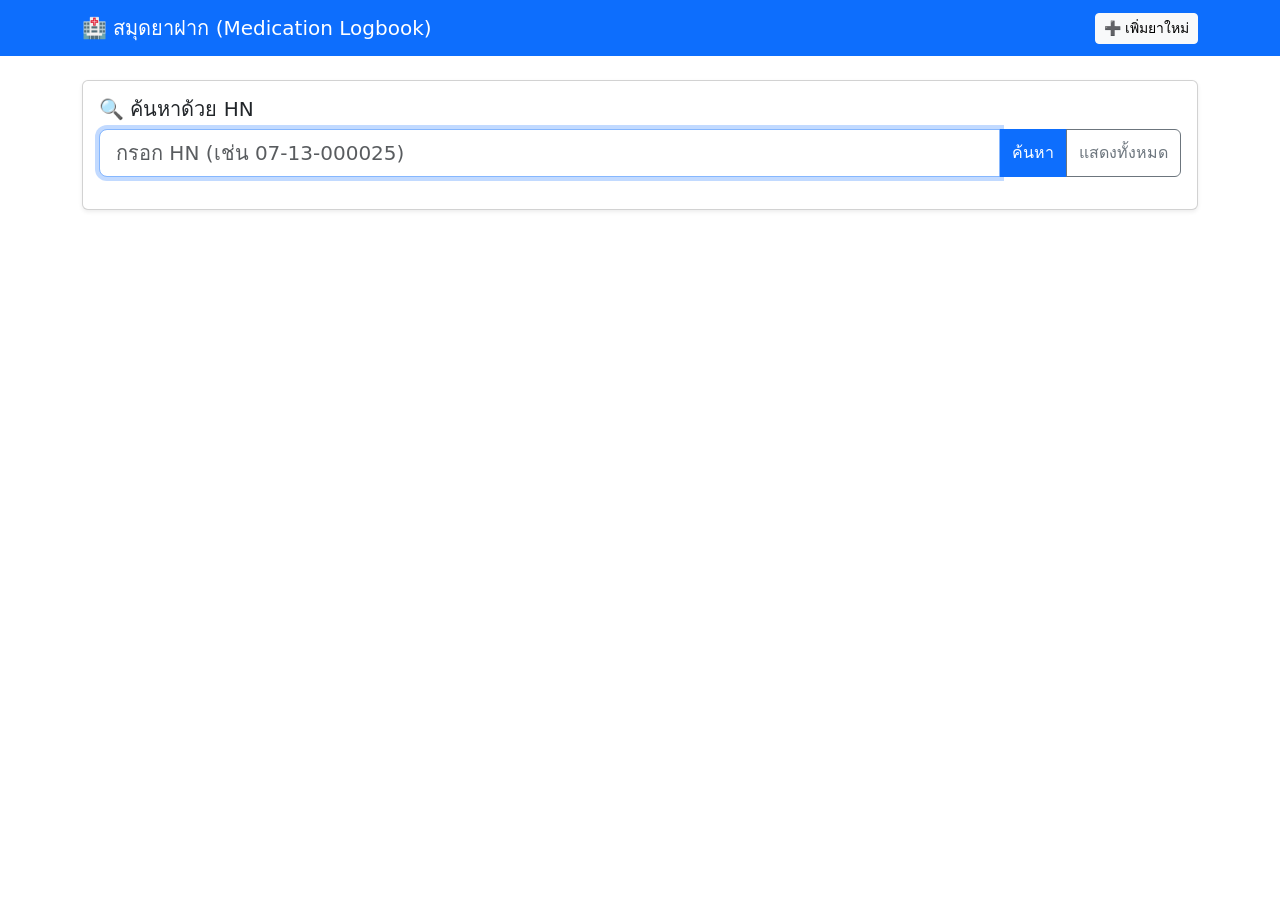
==== index.html @ ddf4e692 "Add initial HTML structure for medication logbook" ====
<!DOCTYPE html>
<html lang="th">
<head>
  <meta charset="UTF-8">
  <meta name="viewport" content="width=device-width, initial-scale=1.0">
  <title>สมุดยาฝาก - ค้นหา</title>
  <link href="https://cdn.jsdelivr.net/npm/bootstrap@5.3.0/dist/css/bootstrap.min.css" rel="stylesheet">
  <link rel="stylesheet" href="css/style.css">
</head>
<body>
  <nav class="navbar navbar-dark bg-primary">
    <div class="container">
      <span class="navbar-brand">🏥 สมุดยาฝาก (Medication Logbook)</span>
      <div>
        <a href="add-medicine.html" class="btn btn-light btn-sm">➕ เพิ่มยาใหม่</a>
      </div>
    </div>
  </nav>

  <div class="container mt-4">
    <!-- ค้นหา HN -->
    <div class="card shadow-sm">
      <div class="card-body">
        <h5 class="card-title">🔍 ค้นหาด้วย HN</h5>
        <div class="input-group mb-3">
          <input type="text" id="searchHN" class="form-control form-control-lg" 
                 placeholder="กรอก HN (เช่น 07-13-000025)" autofocus>
          <button class="btn btn-primary" onclick="searchMedicine()">ค้นหา</button>
          <button class="btn btn-outline-secondary" onclick="loadAllActive()">แสดงทั้งหมด</button>
        </div>
      </div>
    </div>

    <!-- ผลลัพธ์ -->
    <div id="results" class="mt-4"></div>
  </div>

  <script src="js/config.js"></script>
  <script src="js/api.js"></script>
  <script src="js/app.js"></script>
</body>
</html>
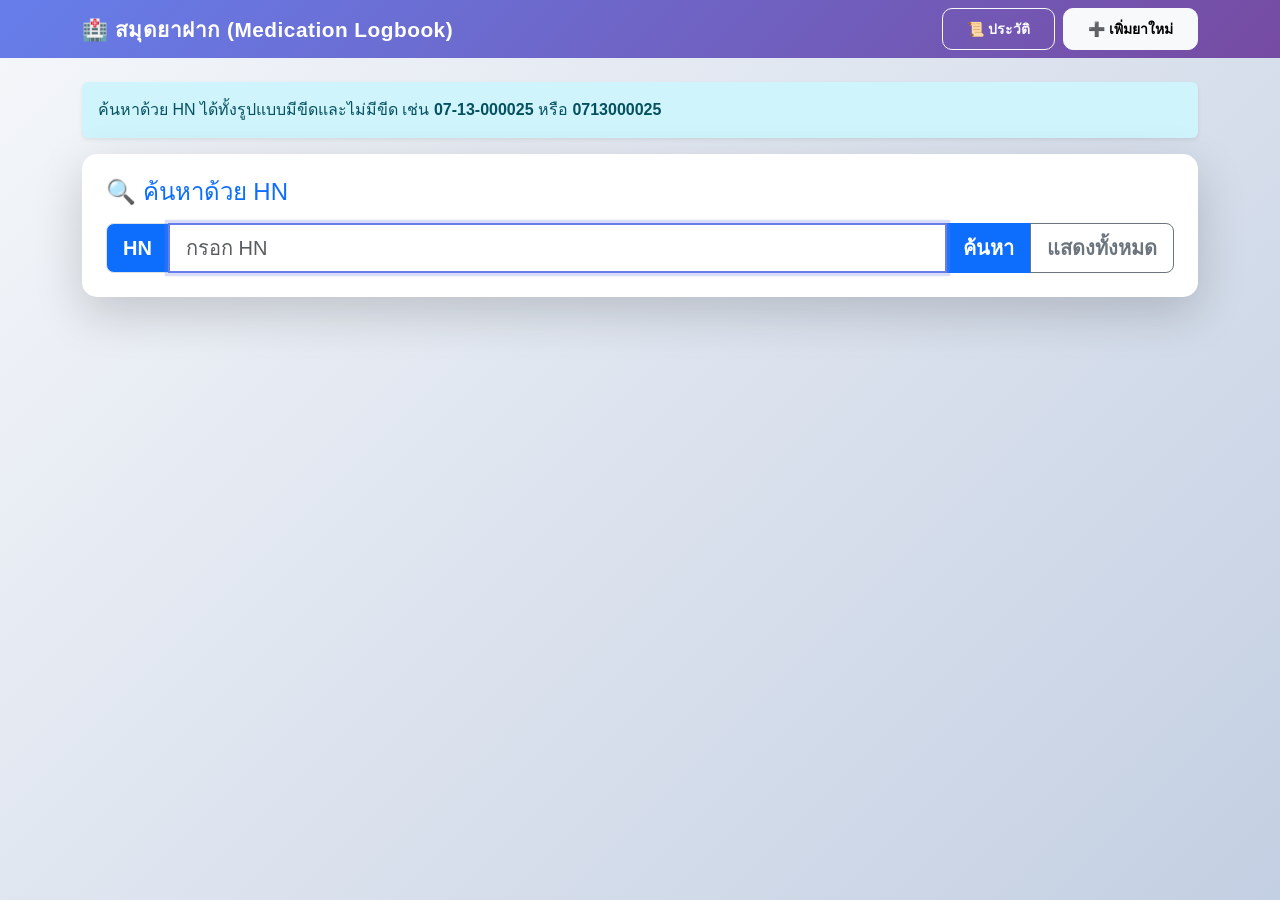
==== commit 44b11fe8: "Add files via upload" ====
--- a/index.html
+++ b/index.html
@@ -4,37 +4,56 @@
   <meta charset="UTF-8">
   <meta name="viewport" content="width=device-width, initial-scale=1.0">
   <title>สมุดยาฝาก - ค้นหา</title>
-  <link href="https://cdn.jsdelivr.net/npm/bootstrap@5.3.0/dist/css/bootstrap.min.css" rel="stylesheet">
+  <link href="https://cdn.jsdelivr.net/npm/bootstrap@5.3.2/dist/css/bootstrap.min.css" rel="stylesheet">
   <link rel="stylesheet" href="css/style.css">
 </head>
 <body>
-  <nav class="navbar navbar-dark bg-primary">
+  <nav class="navbar navbar-dark" style="background: linear-gradient(135deg, #667eea 0%, #764ba2 100%);">
     <div class="container">
-      <span class="navbar-brand">🏥 สมุดยาฝาก (Medication Logbook)</span>
-      <div>
-        <a href="add-medicine.html" class="btn btn-light btn-sm">➕ เพิ่มยาใหม่</a>
+      <span class="navbar-brand fw-bold">🏥 สมุดยาฝาก (Medication Logbook)</span>
+      <div class="d-flex gap-2">
+        <a href="history.html" class="btn btn-outline-light btn-sm fw-bold">📜 ประวัติ</a>
+        <a href="add-medicine.html" class="btn btn-light btn-sm fw-bold">➕ เพิ่มยาใหม่</a>
       </div>
     </div>
   </nav>
 
   <div class="container mt-4">
-    <!-- ค้นหา HN -->
-    <div class="card shadow-sm">
-      <div class="card-body">
-        <h5 class="card-title">🔍 ค้นหาด้วย HN</h5>
-        <div class="input-group mb-3">
-          <input type="text" id="searchHN" class="form-control form-control-lg" 
-                 placeholder="กรอก HN (เช่น 07-13-000025)" autofocus>
-          <button class="btn btn-primary" onclick="searchMedicine()">ค้นหา</button>
+    <div class="alert alert-info border-0 shadow-sm">
+      ค้นหาด้วย HN ได้ทั้งรูปแบบมีขีดและไม่มีขีด เช่น <strong>07-13-000025</strong> หรือ <strong>0713000025</strong>
+    </div>
+
+    <div class="card shadow-lg border-0">
+      <div class="card-body p-4">
+        <h4 class="card-title text-primary mb-3">🔍 ค้นหาด้วย HN</h4>
+        <div class="input-group input-group-lg">
+          <span class="input-group-text bg-primary text-white">HN</span>
+          <input type="text" id="searchHN" class="form-control" placeholder="กรอก HN" autofocus>
+          <button class="btn btn-primary fw-bold" onclick="searchMedicine()">ค้นหา</button>
           <button class="btn btn-outline-secondary" onclick="loadAllActive()">แสดงทั้งหมด</button>
         </div>
       </div>
     </div>
 
-    <!-- ผลลัพธ์ -->
+    <div id="loading" class="text-center mt-5 d-none">
+      <div class="spinner-border text-primary" style="width: 3rem; height: 3rem;"></div>
+      <p class="mt-3 text-muted">กำลังโหลดข้อมูล...</p>
+    </div>
+
     <div id="results" class="mt-4"></div>
   </div>
 
+  <div class="toast-container position-fixed bottom-0 end-0 p-3">
+    <div id="liveToast" class="toast" role="alert" aria-live="assertive" aria-atomic="true">
+      <div class="toast-header">
+        <strong class="me-auto" id="toastTitle">แจ้งเตือน</strong>
+        <button type="button" class="btn-close" data-bs-dismiss="toast"></button>
+      </div>
+      <div class="toast-body" id="toastMessage"></div>
+    </div>
+  </div>
+
+  <script src="https://cdn.jsdelivr.net/npm/bootstrap@5.3.2/dist/js/bootstrap.bundle.min.js"></script>
   <script src="js/config.js"></script>
   <script src="js/api.js"></script>
   <script src="js/app.js"></script>
--- a/css/style.css
+++ b/css/style.css
@@ -0,0 +1,231 @@
+/* ==================== 
+   สมุดยาฝาก - Medication Logbook Styles
+   ==================== */
+
+:root {
+  --primary-gradient: linear-gradient(135deg, #667eea 0%, #764ba2 100%);
+  --success-gradient: linear-gradient(135deg, #11998e 0%, #38ef7d 100%);
+  --warning-gradient: linear-gradient(135deg, #f093fb 0%, #f5576c 100%);
+  --danger-gradient: linear-gradient(135deg, #fa709a 0%, #fee140 100%);
+  --card-shadow: 0 10px 40px rgba(0,0,0,0.1);
+  --hover-shadow: 0 15px 50px rgba(0,0,0,0.15);
+}
+
+body {
+  background: linear-gradient(135deg, #f5f7fa 0%, #c3cfe2 100%);
+  min-height: 100vh;
+  font-family: 'Sarabun', -apple-system, BlinkMacSystemFont, 'Segoe UI', sans-serif;
+}
+
+/* Navbar */
+.navbar-brand {
+  font-size: 1.3rem;
+  letter-spacing: 0.5px;
+}
+
+/* Cards */
+.card {
+  border-radius: 15px;
+  transition: all 0.3s ease;
+  border: none;
+}
+
+.card:hover {
+  transform: translateY(-5px);
+  box-shadow: var(--hover-shadow);
+}
+
+.card-header {
+  border-radius: 15px 15px 0 0 !important;
+  padding: 1rem 1.5rem;
+}
+
+/* Medicine Cards */
+.medicine-card {
+  border-left: 5px solid;
+  border-radius: 12px;
+  overflow: hidden;
+}
+
+.medicine-card.available {
+  border-left-color: #28a745;
+}
+
+.medicine-card.low {
+  border-left-color: #ffc107;
+}
+
+.medicine-card.critical {
+  border-left-color: #dc3545;
+}
+
+.badge-qty {
+  font-size: 1.1rem;
+  padding: 0.5rem 1rem;
+  border-radius: 20px;
+}
+
+/* Buttons */
+.btn {
+  border-radius: 10px;
+  font-weight: 600;
+  padding: 0.6rem 1.5rem;
+  transition: all 0.3s ease;
+}
+
+.btn:hover {
+  transform: translateY(-2px);
+  box-shadow: 0 5px 15px rgba(0,0,0,0.2);
+}
+
+.btn-lg {
+  padding: 0.8rem 2rem;
+  font-size: 1.1rem;
+}
+
+/* Form Controls */
+.form-control, .form-select {
+  border-radius: 10px;
+  border: 2px solid #e9ecef;
+  padding: 0.75rem 1rem;
+  transition: all 0.3s ease;
+}
+
+.form-control:focus, .form-select:focus {
+  border-color: #667eea;
+  box-shadow: 0 0 0 0.2rem rgba(102, 126, 234, 0.25);
+}
+
+.input-group-text {
+  border-radius: 10px 0 0 10px;
+  font-weight: 600;
+}
+
+/* OCR Preview */
+#ocrPreview {
+  max-height: 300px;
+  overflow-y: auto;
+}
+
+.ocr-text-preview {
+  background: #f8f9fa;
+  border-radius: 10px;
+  padding: 1rem;
+  font-family: monospace;
+  font-size: 0.85rem;
+  white-space: pre-wrap;
+  border: 1px dashed #dee2e6;
+}
+
+/* Loading Animation */
+.loading-overlay {
+  position: fixed;
+  top: 0;
+  left: 0;
+  width: 100%;
+  height: 100%;
+  background: rgba(255,255,255,0.9);
+  display: flex;
+  align-items: center;
+  justify-content: center;
+  z-index: 9999;
+}
+
+/* Animations */
+@keyframes fadeInUp {
+  from {
+    opacity: 0;
+    transform: translateY(20px);
+  }
+  to {
+    opacity: 1;
+    transform: translateY(0);
+  }
+}
+
+.fade-in-up {
+  animation: fadeInUp 0.5s ease forwards;
+}
+
+/* Medicine Info Display */
+.medicine-detail {
+  background: linear-gradient(135deg, #667eea 0%, #764ba2 100%);
+  color: white;
+  border-radius: 15px;
+  padding: 2rem;
+}
+
+.medicine-detail h3 {
+  margin-bottom: 0.5rem;
+}
+
+.medicine-detail .badge {
+  font-size: 1.2rem;
+  padding: 0.5rem 1rem;
+}
+
+/* Table Styles */
+.table-medicines {
+  border-radius: 10px;
+  overflow: hidden;
+}
+
+.table-medicines thead {
+  background: var(--primary-gradient);
+  color: white;
+}
+
+.table-medicines th {
+  font-weight: 600;
+  padding: 1rem;
+}
+
+/* Responsive */
+@media (max-width: 768px) {
+  .container {
+    padding: 0 15px;
+  }
+
+  .card-body {
+    padding: 1rem !important;
+  }
+
+  .btn-lg {
+    padding: 0.6rem 1rem;
+    font-size: 1rem;
+  }
+
+  .medicine-detail {
+    padding: 1rem;
+  }
+}
+
+/* Scrollbar */
+::-webkit-scrollbar {
+  width: 8px;
+}
+
+::-webkit-scrollbar-track {
+  background: #f1f1f1;
+  border-radius: 4px;
+}
+
+::-webkit-scrollbar-thumb {
+  background: #888;
+  border-radius: 4px;
+}
+
+::-webkit-scrollbar-thumb:hover {
+  background: #555;
+}
+
+/* Toast */
+.toast-container {
+  z-index: 1050;
+}
+
+.toast {
+  border-radius: 12px;
+  border: none;
+  box-shadow: 0 5px 20px rgba(0,0,0,0.15);
+}
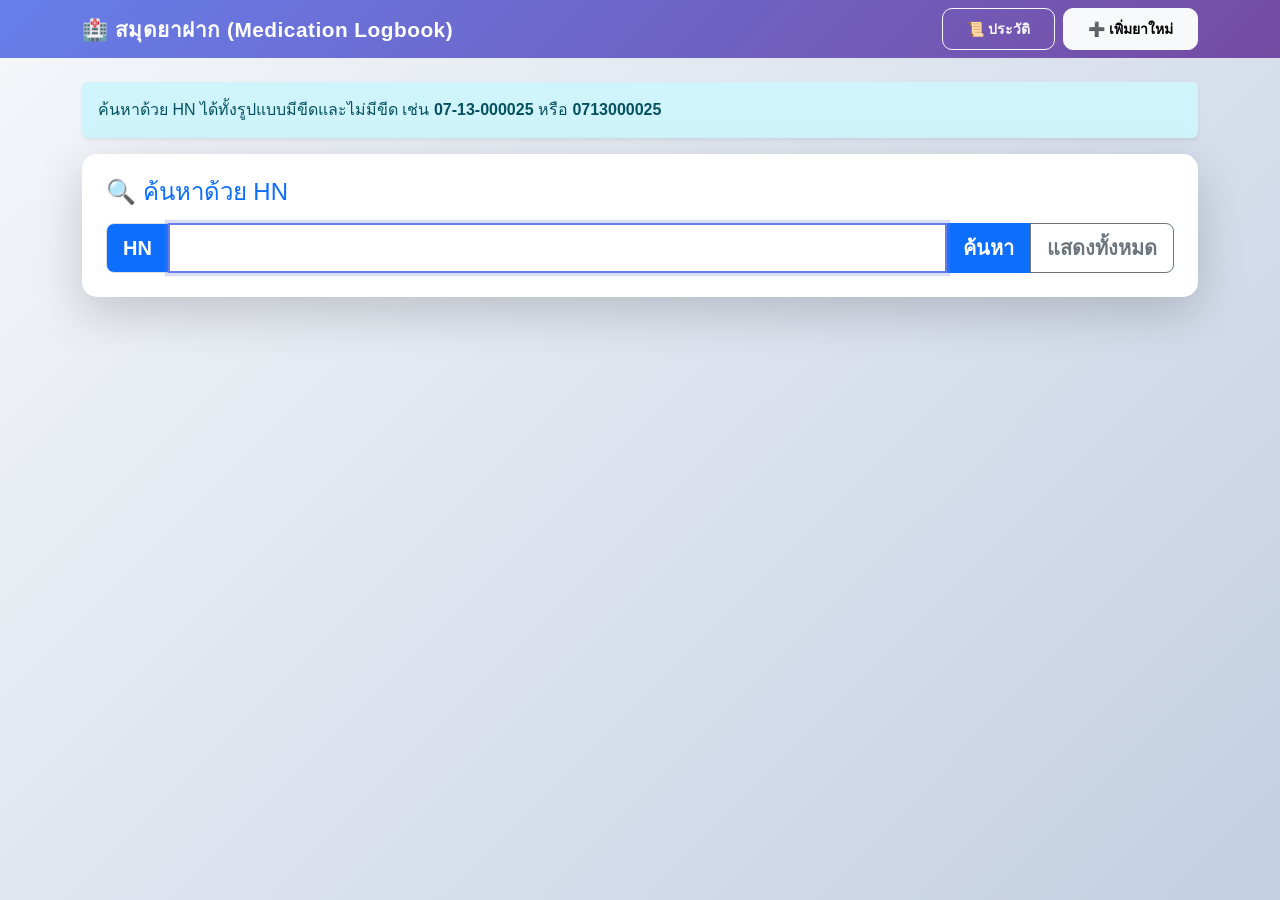
==== commit bc1a057b: "Add files via upload" ====
--- a/index.html
+++ b/index.html
@@ -28,7 +28,7 @@
         <h4 class="card-title text-primary mb-3">🔍 ค้นหาด้วย HN</h4>
         <div class="input-group input-group-lg">
           <span class="input-group-text bg-primary text-white">HN</span>
-          <input type="text" id="searchHN" class="form-control" placeholder="กรอก HN" autofocus>
+          <input type="text" id="searchHN" class="form-control" autofocus>
           <button class="btn btn-primary fw-bold" onclick="searchMedicine()">ค้นหา</button>
           <button class="btn btn-outline-secondary" onclick="loadAllActive()">แสดงทั้งหมด</button>
         </div>
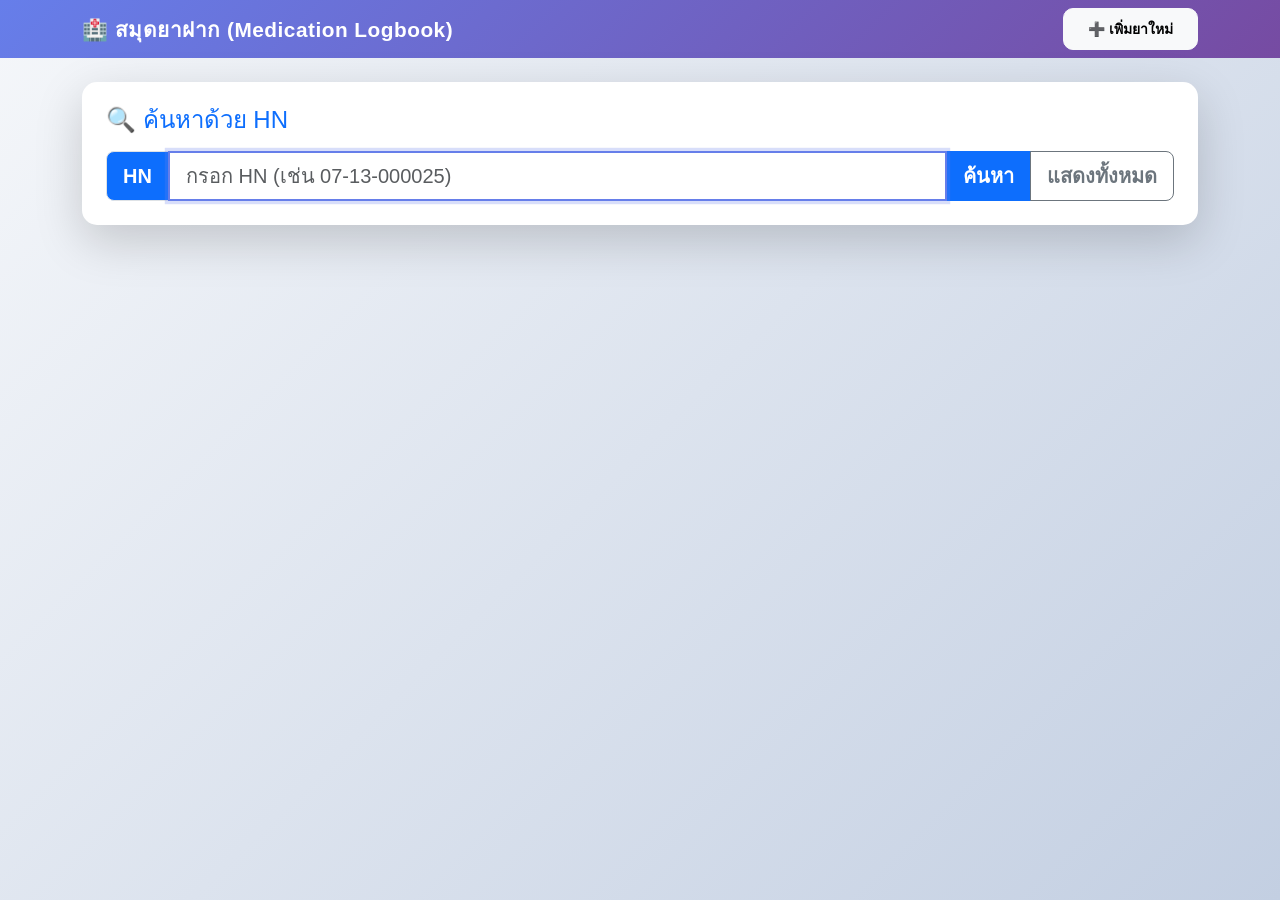
==== commit 5dee09bd: "Add files via upload" ====
--- a/index.html
+++ b/index.html
@@ -11,38 +11,38 @@
   <nav class="navbar navbar-dark" style="background: linear-gradient(135deg, #667eea 0%, #764ba2 100%);">
     <div class="container">
       <span class="navbar-brand fw-bold">🏥 สมุดยาฝาก (Medication Logbook)</span>
-      <div class="d-flex gap-2">
-        <a href="history.html" class="btn btn-outline-light btn-sm fw-bold">📜 ประวัติ</a>
+      <div>
         <a href="add-medicine.html" class="btn btn-light btn-sm fw-bold">➕ เพิ่มยาใหม่</a>
       </div>
     </div>
   </nav>
 
   <div class="container mt-4">
-    <div class="alert alert-info border-0 shadow-sm">
-      ค้นหาด้วย HN ได้ทั้งรูปแบบมีขีดและไม่มีขีด เช่น <strong>07-13-000025</strong> หรือ <strong>0713000025</strong>
-    </div>
-
+    <!-- ค้นหา HN -->
     <div class="card shadow-lg border-0">
       <div class="card-body p-4">
         <h4 class="card-title text-primary mb-3">🔍 ค้นหาด้วย HN</h4>
         <div class="input-group input-group-lg">
           <span class="input-group-text bg-primary text-white">HN</span>
-          <input type="text" id="searchHN" class="form-control" autofocus>
+          <input type="text" id="searchHN" class="form-control" 
+                 placeholder="กรอก HN (เช่น 07-13-000025)" autofocus>
           <button class="btn btn-primary fw-bold" onclick="searchMedicine()">ค้นหา</button>
           <button class="btn btn-outline-secondary" onclick="loadAllActive()">แสดงทั้งหมด</button>
         </div>
       </div>
     </div>
 
+    <!-- Loading -->
     <div id="loading" class="text-center mt-5 d-none">
       <div class="spinner-border text-primary" style="width: 3rem; height: 3rem;"></div>
       <p class="mt-3 text-muted">กำลังโหลดข้อมูล...</p>
     </div>
 
+    <!-- ผลลัพธ์ -->
     <div id="results" class="mt-4"></div>
   </div>
 
+  <!-- Toast Notification -->
   <div class="toast-container position-fixed bottom-0 end-0 p-3">
     <div id="liveToast" class="toast" role="alert" aria-live="assertive" aria-atomic="true">
       <div class="toast-header">
@@ -58,4 +58,4 @@
   <script src="js/api.js"></script>
   <script src="js/app.js"></script>
 </body>
-</html>
+</html>
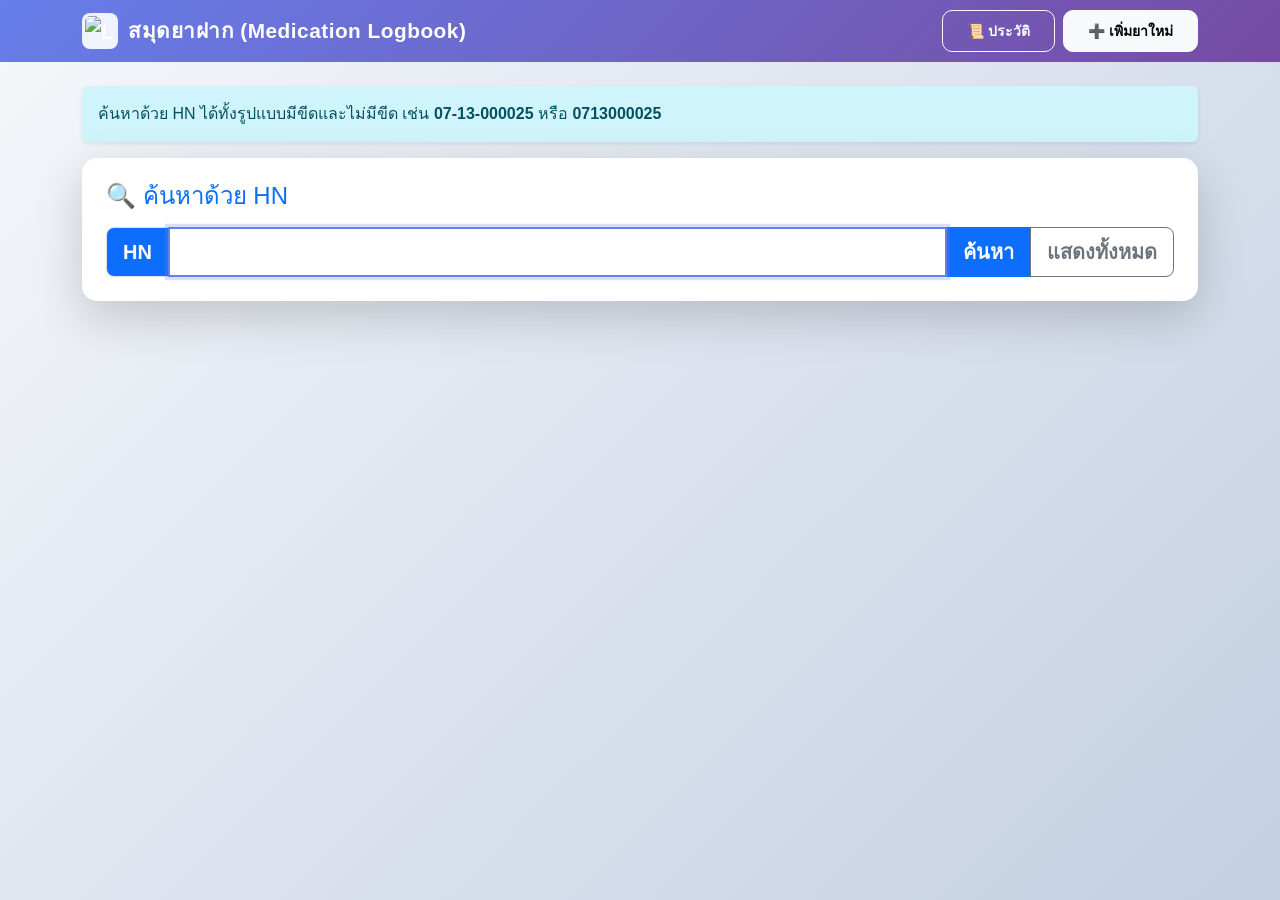
==== commit 3c47d684: "Add files via upload" ====
--- a/index.html
+++ b/index.html
@@ -5,44 +5,47 @@
   <meta name="viewport" content="width=device-width, initial-scale=1.0">
   <title>สมุดยาฝาก - ค้นหา</title>
   <link href="https://cdn.jsdelivr.net/npm/bootstrap@5.3.2/dist/css/bootstrap.min.css" rel="stylesheet">
+  <link rel="icon" type="image/png" href="https://lh5.googleusercontent.com/d/1r7PM1ogHIbxskvcauVIYaQOfSHXWGncO">
+  <link rel="shortcut icon" href="https://lh5.googleusercontent.com/d/1r7PM1ogHIbxskvcauVIYaQOfSHXWGncO">
+  <link rel="apple-touch-icon" href="https://lh5.googleusercontent.com/d/1r7PM1ogHIbxskvcauVIYaQOfSHXWGncO">
   <link rel="stylesheet" href="css/style.css">
 </head>
 <body>
   <nav class="navbar navbar-dark" style="background: linear-gradient(135deg, #667eea 0%, #764ba2 100%);">
     <div class="container">
-      <span class="navbar-brand fw-bold">🏥 สมุดยาฝาก (Medication Logbook)</span>
-      <div>
+      <span class="navbar-brand fw-bold"><img src="https://lh5.googleusercontent.com/d/1r7PM1ogHIbxskvcauVIYaQOfSHXWGncO" alt="Logo" class="app-logo"> <span>สมุดยาฝาก (Medication Logbook)</span></span>
+      <div class="d-flex gap-2">
+        <a href="history.html" class="btn btn-outline-light btn-sm fw-bold">📜 ประวัติ</a>
         <a href="add-medicine.html" class="btn btn-light btn-sm fw-bold">➕ เพิ่มยาใหม่</a>
       </div>
     </div>
   </nav>
 
   <div class="container mt-4">
-    <!-- ค้นหา HN -->
+    <div class="alert alert-info border-0 shadow-sm">
+      ค้นหาด้วย HN ได้ทั้งรูปแบบมีขีดและไม่มีขีด เช่น <strong>07-13-000025</strong> หรือ <strong>0713000025</strong>
+    </div>
+
     <div class="card shadow-lg border-0">
       <div class="card-body p-4">
         <h4 class="card-title text-primary mb-3">🔍 ค้นหาด้วย HN</h4>
         <div class="input-group input-group-lg">
           <span class="input-group-text bg-primary text-white">HN</span>
-          <input type="text" id="searchHN" class="form-control" 
-                 placeholder="กรอก HN (เช่น 07-13-000025)" autofocus>
+          <input type="text" id="searchHN" class="form-control" inputmode="numeric" pattern="07-[0-9]{2}-[0-9]{6}" autofocus>
           <button class="btn btn-primary fw-bold" onclick="searchMedicine()">ค้นหา</button>
           <button class="btn btn-outline-secondary" onclick="loadAllActive()">แสดงทั้งหมด</button>
         </div>
       </div>
     </div>
 
-    <!-- Loading -->
     <div id="loading" class="text-center mt-5 d-none">
       <div class="spinner-border text-primary" style="width: 3rem; height: 3rem;"></div>
       <p class="mt-3 text-muted">กำลังโหลดข้อมูล...</p>
     </div>
 
-    <!-- ผลลัพธ์ -->
     <div id="results" class="mt-4"></div>
   </div>
 
-  <!-- Toast Notification -->
   <div class="toast-container position-fixed bottom-0 end-0 p-3">
     <div id="liveToast" class="toast" role="alert" aria-live="assertive" aria-atomic="true">
       <div class="toast-header">
@@ -58,4 +61,4 @@
   <script src="js/api.js"></script>
   <script src="js/app.js"></script>
 </body>
-</html>+</html>
--- a/css/style.css
+++ b/css/style.css
@@ -229,3 +229,20 @@
   border: none;
   box-shadow: 0 5px 20px rgba(0,0,0,0.15);
 }
+
+/* Logo / Favicon support */
+.app-logo {
+  width: 36px;
+  height: 36px;
+  object-fit: contain;
+  border-radius: 8px;
+  background: rgba(255, 255, 255, 0.9);
+  padding: 3px;
+  flex-shrink: 0;
+}
+
+.navbar-brand {
+  display: inline-flex;
+  align-items: center;
+  gap: 10px;
+}
